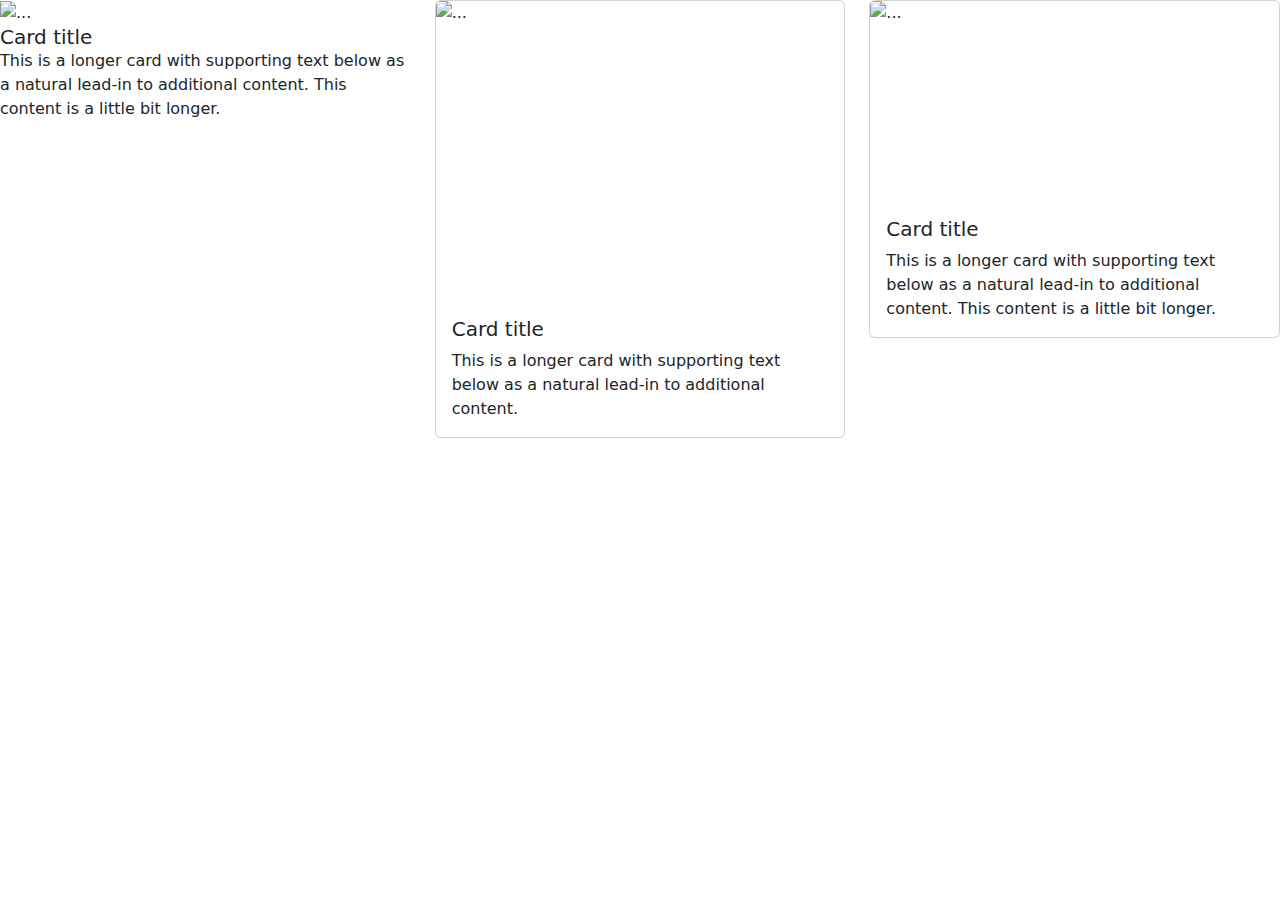
==== events.html @ 11bd1987 "created events.html and contact.html and event.html and index.html and style.css" ====
<!DOCTYPE html>
<html lang="en">
<head>
    <meta charset="UTF-8">
    <meta name="viewport" content="width=device-width, initial-scale=1.0">
    <title>Document</title>
    <link rel="stylesheet" href="style.css">
    <link href="https://cdn.jsdelivr.net/npm/bootstrap@5.3.3/dist/css/bootstrap.min.css" rel="stylesheet" integrity="sha384-QWTKZyjpPEjISv5WaRU9OFeRpok6YctnYmDr5pNlyT2bRjXh0JMhjY6hW+ALEwIH" crossorigin="anonymous">
</head>
<body>
    
        <div class="row ">  
        <div class="col">
          <div class="card-container">
            <img src="chil.jpg" class="card-img-top" alt="..." height="300" width="300">
            <div class="card-body">
              <h5 class="card-title">Card title</h5>
              <p class="card-text">This is a longer card with supporting text below as a natural lead-in to additional content. This content is a little bit longer.</p>
            </div>
          </div>
        </div>
        <div class="col">
          <div class="card">
            <img src="kids.jpg" class="card-img-top" alt="..." height="300" width="300">
            <div class="card-body">
              <h5 class="card-title">Card title</h5>
              <p class="card-text">This is a longer card with supporting text below as a natural lead-in to additional content.</p>
            </div>
          </div>
        </div>
        <div class="col">
          <div class="card">
            <img src="lap2.jpg" class="card-img-top" alt="..." height="200" width="300">

            <div class="card-body">
              <h5 class="card-title">Card title</h5>
              <p class="card-text">This is a longer card with supporting text below as a natural lead-in to additional content. This content is a little bit longer.</p>
            </div>
          </div>
        </div>
      </div>
      <script src="https://cdn.jsdelivr.net/npm/bootstrap@5.3.3/dist/js/bootstrap.bundle.min.js" integrity="sha384-YvpcrYf0tY3lHB60NNkmXc5s9fDVZLESaAA55NDzOxhy9GkcIdslK1eN7N6jIeHz" crossorigin="anonymous"></script>
</body>
</html>
---- style.css ----
*{
  box-sizing: border-box;
  margin-top: 0;
}
.logo{
    transform: translateY(-6px);
    
 }

 .navbar{

    background-color: #080c0c;
    position: relative;
 }
/*---slider---*/
 .carousel-item{
   height: 100vh;
   min-height: 300px;
   background: no-repeat scroll center scroll;
   -webkit-backgroung-size:cover;
   background-size: cover;

 }
 .carousel-item::before{
   content:"";
   display:block;
   position: absolute;
   top:0%;
   bottom:0;
   left:0;
   right:0;
   opacity: 0.8;
 }
 .carousel-caption{
   bottom:180px;
   padding-left: 100px;
   padding-right: 100px;
   
 }
.text-center{
  margin-top: 20px;
}
 .carousel-caption h1{
   font-size: 12px;
   font-weight: 700;
 }
 .carousel-caption p{
   font-size: medium;
   font-weight: 500;
 }
 
/* Style inputs, select elements and textareas */
.input[type=text], select, textarea{
  width: 70%;
  padding: 12px;
  border: 1px solid #921414;
  border-radius: 4px;
  box-sizing: border-box;
  resize: vertical;
 
}

/* Style the label to display next to the inputs */
label {
  padding: 12px 12px 12px 0;
  display: inline;
}

/* Style the submit button */
input[type=submit] {
  background-color: #148058;
  color: rgb(9, 7, 7);
  padding: 12px 20px;
  border: none;
  border-radius: 4px;
  cursor: pointer;
  float: right;
}

/* Style the container */
.container-fluid {
  border-radius: 5px;
  background-color: #1e1212;
  color:rgb(184, 178, 171);
  padding: 20px;
}

/* Floating column for labels: 25% width */
.col-25 {
  float: left  ;
  width: 50%;
  margin-top: 70px;
}

/* Floating column for inputs: 75% width */
.col-75 {
  float: left;
  width: 75%;
  margin-top: 6px;
}

/* Clear floats after the columns */
.row:after {
  content: "";
  display: table;
  clear: both;
}

/* Responsive layout - when the screen is less than 600px wide, make the two columns stack on top of each other instead of next to each other */
@media screen and (max-width: 600px) {
  .col-25, .col-75, input[type=submit] {
    width: 100%;
    margin-top:
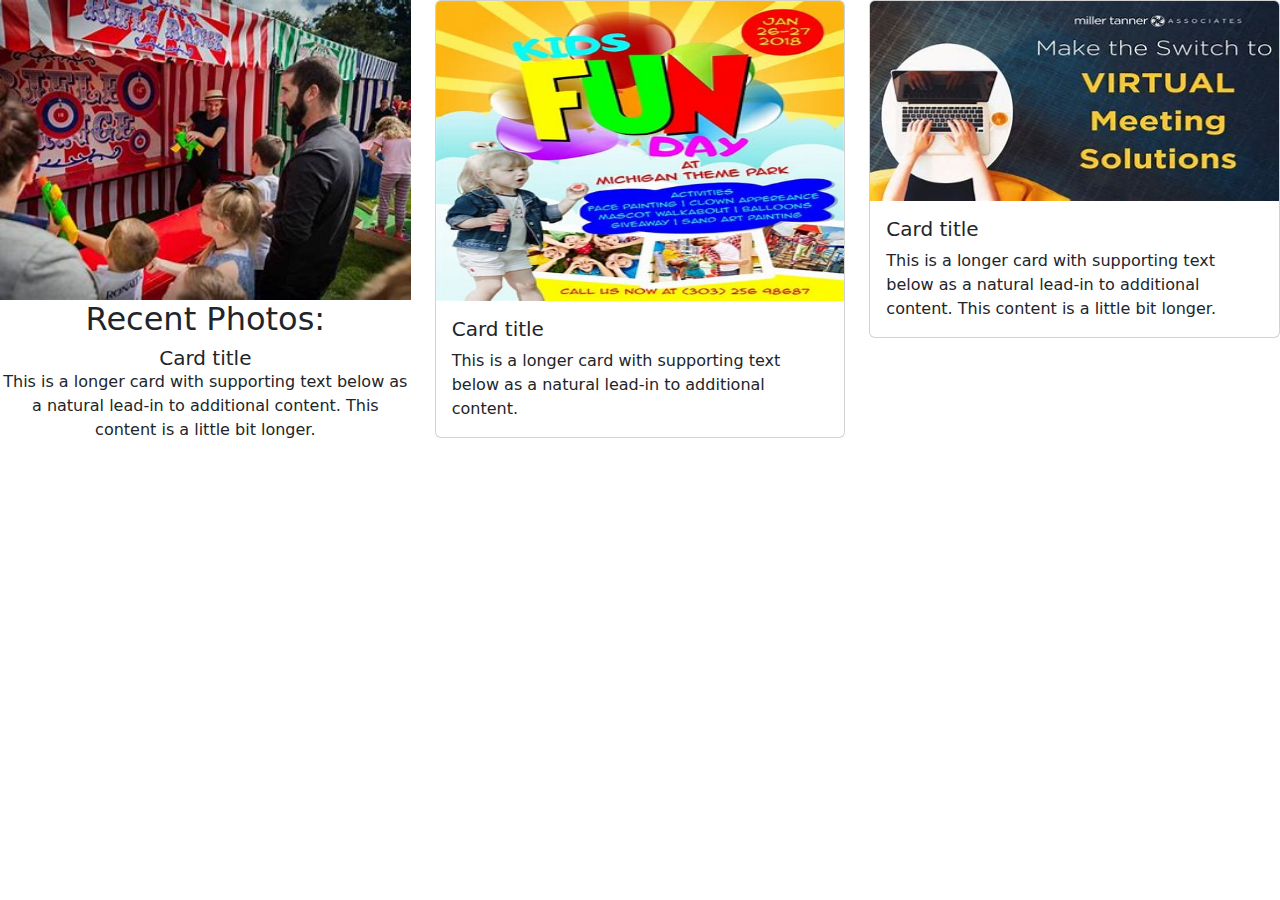
==== commit d9745f52: "module_1-ass-" ====
--- a/events.html
+++ b/events.html
@@ -12,8 +12,9 @@
         <div class="row ">  
         <div class="col">
           <div class="card-container">
-            <img src="chil.jpg" class="card-img-top" alt="..." height="300" width="300">
+            <img src="images/chil.jpg" class="card-img-top" alt="..." height="300" width="300">
             <div class="card-body">
+              <h2>Recent Photos:</h2>
               <h5 class="card-title">Card title</h5>
               <p class="card-text">This is a longer card with supporting text below as a natural lead-in to additional content. This content is a little bit longer.</p>
             </div>
@@ -21,7 +22,7 @@
         </div>
         <div class="col">
           <div class="card">
-            <img src="kids.jpg" class="card-img-top" alt="..." height="300" width="300">
+            <img src="images/kids.jpg" class="card-img-top" alt="..." height="300" width="300">
             <div class="card-body">
               <h5 class="card-title">Card title</h5>
               <p class="card-text">This is a longer card with supporting text below as a natural lead-in to additional content.</p>
@@ -30,7 +31,7 @@
         </div>
         <div class="col">
           <div class="card">
-            <img src="lap2.jpg" class="card-img-top" alt="..." height="200" width="300">
+            <img src="images/lap2.jpg" class="card-img-top" alt="..." height="200" width="300">
 
             <div class="card-body">
               <h5 class="card-title">Card title</h5>
--- a/style.css
+++ b/style.css
@@ -38,7 +38,7 @@
    
  }
 .text-center{
-  margin-top: 20px;
+  margin-top: 10px;
 }
  .carousel-caption h1{
    font-size: 12px;
@@ -53,7 +53,7 @@
 .input[type=text], select, textarea{
   width: 70%;
   padding: 12px;
-  border: 1px solid #921414;
+  border: 1px solid #1b0909;
   border-radius: 4px;
   box-sizing: border-box;
   resize: vertical;
@@ -98,6 +98,9 @@
   width: 75%;
   margin-top: 6px;
 }
+ .card-container {
+  text-align: center;
+ }
 
 /* Clear floats after the columns */
 .row:after {
@@ -110,4 +113,5 @@
 @media screen and (max-width: 600px) {
   .col-25, .col-75, input[type=submit] {
     width: 100%;
-    margin-top:+  }
+}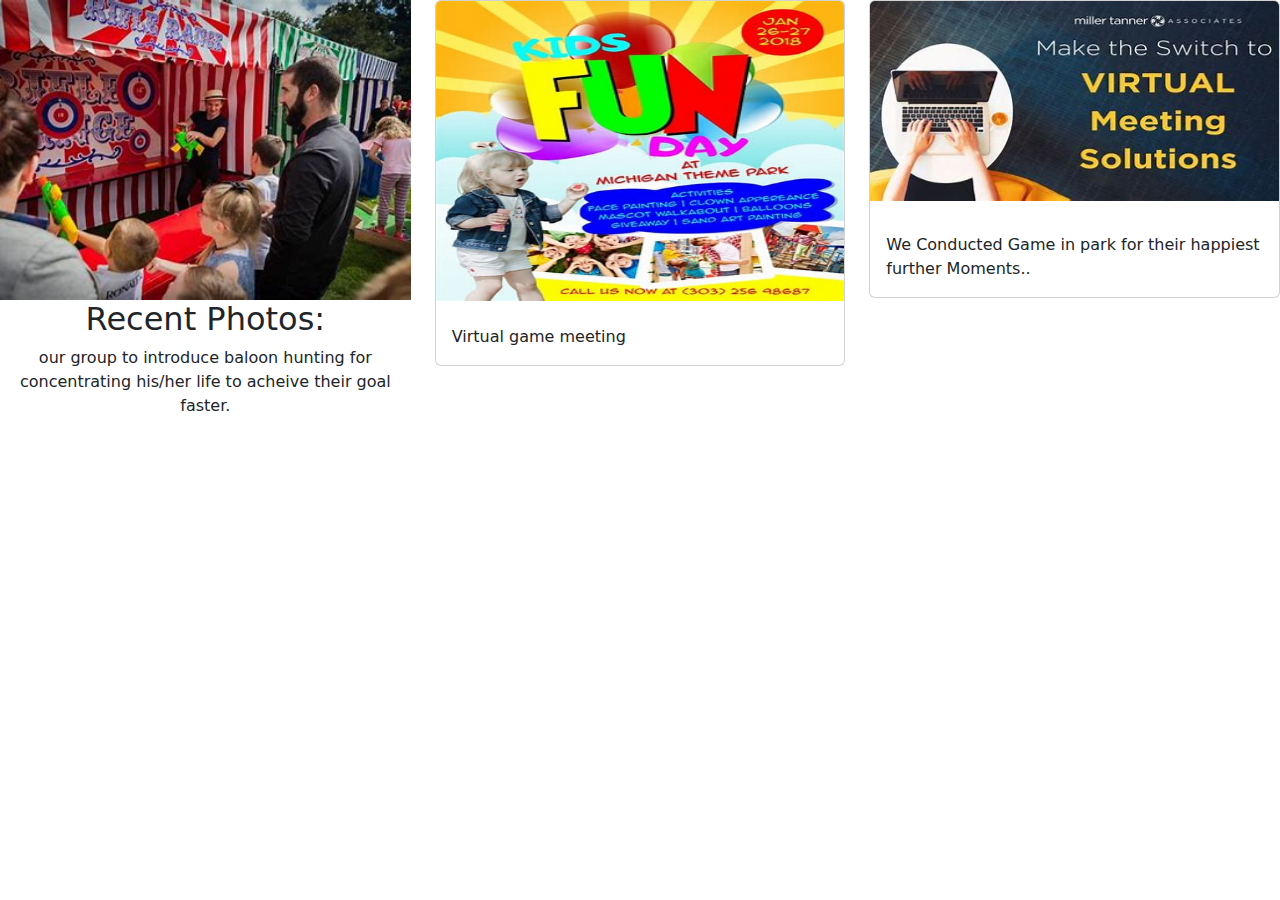
==== commit de834dba: "module_1-ass-" ====
--- a/events.html
+++ b/events.html
@@ -15,8 +15,8 @@
             <img src="images/chil.jpg" class="card-img-top" alt="..." height="300" width="300">
             <div class="card-body">
               <h2>Recent Photos:</h2>
-              <h5 class="card-title">Card title</h5>
-              <p class="card-text">This is a longer card with supporting text below as a natural lead-in to additional content. This content is a little bit longer.</p>
+              <h5 class="card-title"></h5>
+              <p class="card-text">our group to introduce baloon hunting for concentrating his/her life to acheive their goal faster.</p>
             </div>
           </div>
         </div>
@@ -24,8 +24,8 @@
           <div class="card">
             <img src="images/kids.jpg" class="card-img-top" alt="..." height="300" width="300">
             <div class="card-body">
-              <h5 class="card-title">Card title</h5>
-              <p class="card-text">This is a longer card with supporting text below as a natural lead-in to additional content.</p>
+              <h5 class="card-title"></h5>
+              <p class="card-text">Virtual game meeting</p>
             </div>
           </div>
         </div>
@@ -34,8 +34,9 @@
             <img src="images/lap2.jpg" class="card-img-top" alt="..." height="200" width="300">
 
             <div class="card-body">
-              <h5 class="card-title">Card title</h5>
-              <p class="card-text">This is a longer card with supporting text below as a natural lead-in to additional content. This content is a little bit longer.</p>
+              <h5 class="card-title"></h5>
+              <p class="card-text"></p>
+              <p class="card-text">We Conducted Game in park for their happiest further Moments..</p>
             </div>
           </div>
         </div>
